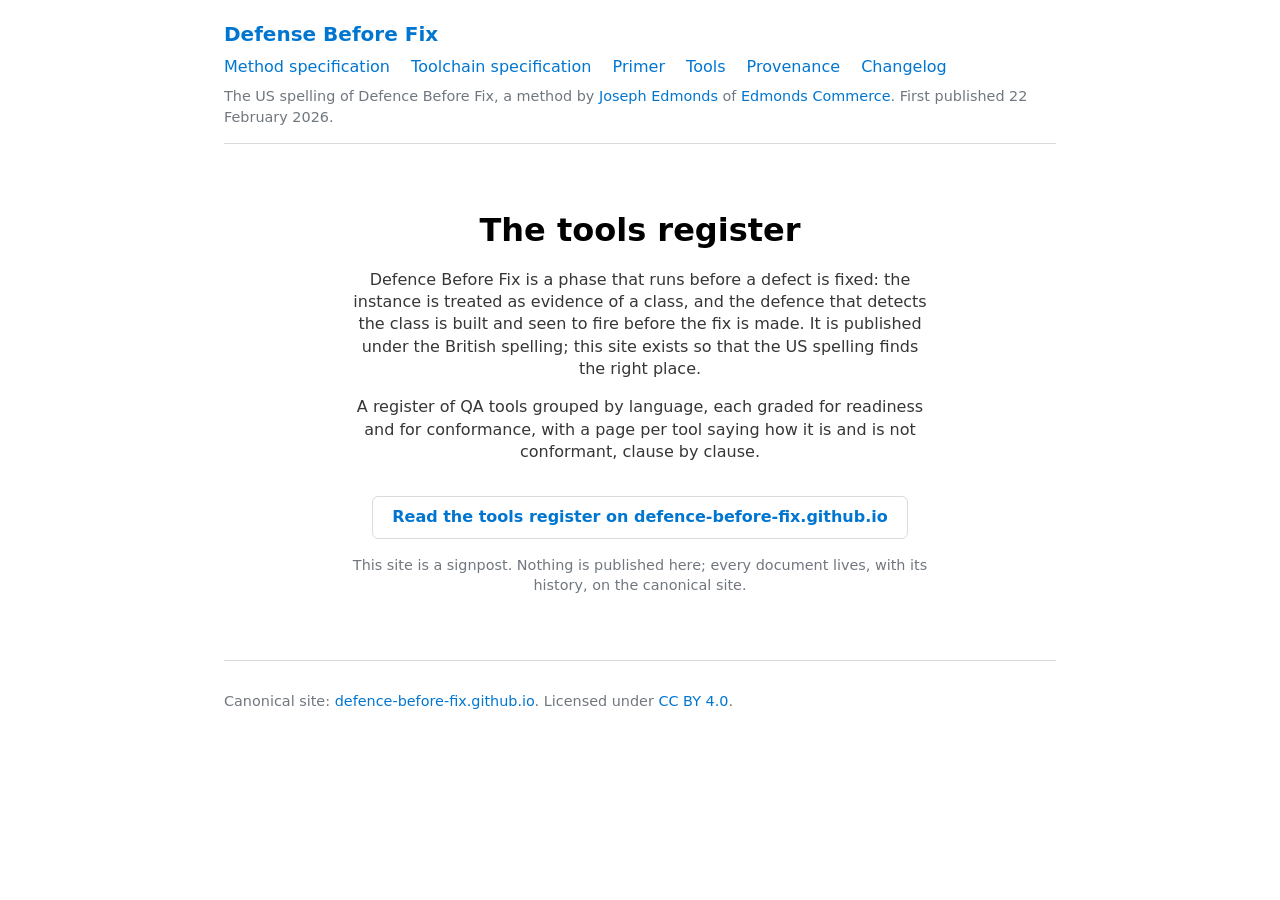
==== tools/index.html @ 8881ae17 "Signpost pages: navigation, per-page context, byline and a plain statement of what the site is" ====
<!DOCTYPE html>
<html lang="en-GB">
<head>
  <meta charset="utf-8">
  <meta name="viewport" content="width=device-width, initial-scale=1">
  <meta name="color-scheme" content="light dark">
  <title>Defense Before Fix (US spelling): the tools register</title>
  <link rel="canonical" href="https://defence-before-fix.github.io/tools/">
  <link rel="stylesheet" href="../assets/css/site.css">
</head>
<body>
  <header class="site-header">
    <p class="site-title"><a href="../index.html">Defense Before Fix</a></p>
    <nav aria-label="Canonical site">
      <a href="https://defence-before-fix.github.io/SPEC.html">Method specification</a>
      <a href="https://defence-before-fix.github.io/TOOLING-SPEC.html">Toolchain specification</a>
      <a href="https://defence-before-fix.github.io/PRIMER.html">Primer</a>
      <a href="https://defence-before-fix.github.io/tools/">Tools</a>
      <a href="https://defence-before-fix.github.io/PROVENANCE.html">Provenance</a>
      <a href="https://defence-before-fix.github.io/CHANGELOG.html">Changelog</a>
    </nav>
    <p class="site-byline">The US spelling of Defence Before Fix, a method by
      <a href="https://ltscommerce.dev">Joseph Edmonds</a> of
      <a href="https://edmondscommerce.co.uk">Edmonds Commerce</a>. First published 22 February 2026.</p>
  </header>
  <main>
    <div class="disambiguation">
      <h1>The tools register</h1>
      <p>Defence Before Fix is a phase that runs before a defect is fixed: the instance is treated
        as evidence of a class, and the defence that detects the class is built and seen to fire
        before the fix is made. It is published under the British spelling; this site exists so
        that the US spelling finds the right place.</p>
      <p>A register of QA tools grouped by language, each graded for readiness and for conformance, with a page per tool saying how it is and is not conformant, clause by clause.</p>
      <p><a class="go" href="https://defence-before-fix.github.io/tools/">Read the tools register on defence-before-fix.github.io</a></p>
      <p class="site-byline">This site is a signpost. Nothing is published here; every document
        lives, with its history, on the canonical site.</p>
    </div>
  </main>
  <footer class="site-footer">
    <p>Canonical site: <a href="https://defence-before-fix.github.io/">defence-before-fix.github.io</a>.
      Licensed under <a href="https://creativecommons.org/licenses/by/4.0/">CC BY 4.0</a>.</p>
  </footer>
</body>
</html>
---- assets/css/site.css ----
/**
 * Automatic version:
 * Uses light theme by default but switches to dark theme
 * if a system-wide theme preference is set on the user's device.
 */

:root {
  --background-body: #fff;
  --background: #efefef;
  --background-alt: #f7f7f7;
  --selection: #9e9e9e;
  --text-main: #363636;
  --text-bright: #000;
  --text-muted: #70777f;
  --links: #0076d1;
  --focus: #0096bfab;
  --border: #dbdbdb;
  --code: #000;
  --animation-duration: 0.1s;
  --button-base: #d0cfcf;
  --button-hover: #9b9b9b;
  --scrollbar-thumb: rgb(170, 170, 170);
  --scrollbar-thumb-hover: var(--button-hover);
  --form-placeholder: #949494;
  --form-text: #1d1d1d;
  --variable: #39a33c;
  --highlight: #ff0;
  --select-arrow: url("data:image/svg+xml;charset=utf-8,%3C?xml version='1.0' encoding='utf-8'?%3E %3Csvg version='1.1' xmlns='http://www.w3.org/2000/svg' xmlns:xlink='http://www.w3.org/1999/xlink' height='62.5' width='116.9' fill='%23161f27'%3E %3Cpath d='M115.3,1.6 C113.7,0 111.1,0 109.5,1.6 L58.5,52.7 L7.4,1.6 C5.8,0 3.2,0 1.6,1.6 C0,3.2 0,5.8 1.6,7.4 L55.5,61.3 C56.3,62.1 57.3,62.5 58.4,62.5 C59.4,62.5 60.5,62.1 61.3,61.3 L115.2,7.4 C116.9,5.8 116.9,3.2 115.3,1.6Z'/%3E %3C/svg%3E");
}

@media (prefers-color-scheme: dark) {
:root {
  --background-body: #202b38;
  --background: #161f27;
  --background-alt: #1a242f;
  --selection: #1c76c5;
  --text-main: #dbdbdb;
  --text-bright: #fff;
  --text-muted: #a9b1ba;
  --links: #41adff;
  --focus: #0096bfab;
  --border: #526980;
  --code: #ffbe85;
  --animation-duration: 0.1s;
  --button-base: #0c151c;
  --button-hover: #040a0f;
  --scrollbar-thumb: var(--button-hover);
  --scrollbar-thumb-hover: rgb(0, 0, 0);
  --form-placeholder: #a9a9a9;
  --form-text: #fff;
  --variable: #d941e2;
  --highlight: #efdb43;
  --select-arrow: url("data:image/svg+xml;charset=utf-8,%3C?xml version='1.0' encoding='utf-8'?%3E %3Csvg version='1.1' xmlns='http://www.w3.org/2000/svg' xmlns:xlink='http://www.w3.org/1999/xlink' height='62.5' width='116.9' fill='%23efefef'%3E %3Cpath d='M115.3,1.6 C113.7,0 111.1,0 109.5,1.6 L58.5,52.7 L7.4,1.6 C5.8,0 3.2,0 1.6,1.6 C0,3.2 0,5.8 1.6,7.4 L55.5,61.3 C56.3,62.1 57.3,62.5 58.4,62.5 C59.4,62.5 60.5,62.1 61.3,61.3 L115.2,7.4 C116.9,5.8 116.9,3.2 115.3,1.6Z'/%3E %3C/svg%3E");
}
}

html {
  scrollbar-color: rgb(170, 170, 170) #fff;
  scrollbar-color: var(--scrollbar-thumb) var(--background-body);
  scrollbar-width: thin;
}

@media (prefers-color-scheme: dark) {

  html {
  scrollbar-color: #040a0f #202b38;
  scrollbar-color: var(--scrollbar-thumb) var(--background-body);
  }
}

@media (prefers-color-scheme: dark) {

  html {
  scrollbar-color: #040a0f #202b38;
  scrollbar-color: var(--scrollbar-thumb) var(--background-body);
  }
}

@media (prefers-color-scheme: dark) {

  html {
  scrollbar-color: #040a0f #202b38;
  scrollbar-color: var(--scrollbar-thumb) var(--background-body);
  }
}

@media (prefers-color-scheme: dark) {

  html {
  scrollbar-color: #040a0f #202b38;
  scrollbar-color: var(--scrollbar-thumb) var(--background-body);
  }
}

@media (prefers-color-scheme: dark) {

  html {
  scrollbar-color: #040a0f #202b38;
  scrollbar-color: var(--scrollbar-thumb) var(--background-body);
  }
}

@media (prefers-color-scheme: dark) {

  html {
  scrollbar-color: #040a0f #202b38;
  scrollbar-color: var(--scrollbar-thumb) var(--background-body);
  }
}

body {
  font-family: system-ui, -apple-system, BlinkMacSystemFont, 'Segoe UI', 'Roboto', 'Oxygen', 'Ubuntu', 'Cantarell', 'Fira Sans', 'Droid Sans', 'Helvetica Neue', 'Segoe UI Emoji', 'Apple Color Emoji', 'Noto Color Emoji', sans-serif;
  line-height: 1.4;
  max-width: 800px;
  margin: 20px auto;
  padding: 0 10px;
  word-wrap: break-word;
  color: #363636;
  color: var(--text-main);
  background: #fff;
  background: var(--background-body);
  text-rendering: optimizeLegibility;
}

@media (prefers-color-scheme: dark) {

  body {
  background: #202b38;
  background: var(--background-body);
  }
}

@media (prefers-color-scheme: dark) {

  body {
  color: #dbdbdb;
  color: var(--text-main);
  }
}

button {
  transition:
    background-color 0.1s linear,
    border-color 0.1s linear,
    color 0.1s linear,
    box-shadow 0.1s linear,
    transform 0.1s ease;
  transition:
    background-color var(--animation-duration) linear,
    border-color var(--animation-duration) linear,
    color var(--animation-duration) linear,
    box-shadow var(--animation-duration) linear,
    transform var(--animation-duration) ease;
}

@media (prefers-color-scheme: dark) {

  button {
  transition:
    background-color 0.1s linear,
    border-color 0.1s linear,
    color 0.1s linear,
    box-shadow 0.1s linear,
    transform 0.1s ease;
  transition:
    background-color var(--animation-duration) linear,
    border-color var(--animation-duration) linear,
    color var(--animation-duration) linear,
    box-shadow var(--animation-duration) linear,
    transform var(--animation-duration) ease;
  }
}

input {
  transition:
    background-color 0.1s linear,
    border-color 0.1s linear,
    color 0.1s linear,
    box-shadow 0.1s linear,
    transform 0.1s ease;
  transition:
    background-color var(--animation-duration) linear,
    border-color var(--animation-duration) linear,
    color var(--animation-duration) linear,
    box-shadow var(--animation-duration) linear,
    transform var(--animation-duration) ease;
}

@media (prefers-color-scheme: dark) {

  input {
  transition:
    background-color 0.1s linear,
    border-color 0.1s linear,
    color 0.1s linear,
    box-shadow 0.1s linear,
    transform 0.1s ease;
  transition:
    background-color var(--animation-duration) linear,
    border-color var(--animation-duration) linear,
    color var(--animation-duration) linear,
    box-shadow var(--animation-duration) linear,
    transform var(--animation-duration) ease;
  }
}

textarea {
  transition:
    background-color 0.1s linear,
    border-color 0.1s linear,
    color 0.1s linear,
    box-shadow 0.1s linear,
    transform 0.1s ease;
  transition:
    background-color var(--animation-duration) linear,
    border-color var(--animation-duration) linear,
    color var(--animation-duration) linear,
    box-shadow var(--animation-duration) linear,
    transform var(--animation-duration) ease;
}

@media (prefers-color-scheme: dark) {

  textarea {
  transition:
    background-color 0.1s linear,
    border-color 0.1s linear,
    color 0.1s linear,
    box-shadow 0.1s linear,
    transform 0.1s ease;
  transition:
    background-color var(--animation-duration) linear,
    border-color var(--animation-duration) linear,
    color var(--animation-duration) linear,
    box-shadow var(--animation-duration) linear,
    transform var(--animation-duration) ease;
  }
}

h1 {
  font-size: 2.2em;
  margin-top: 0;
}

h1,
h2,
h3,
h4,
h5,
h6 {
  margin-bottom: 12px;
  margin-top: 24px;
}

h1 {
  color: #000;
  color: var(--text-bright);
}

@media (prefers-color-scheme: dark) {

  h1 {
  color: #fff;
  color: var(--text-bright);
  }
}

h2 {
  color: #000;
  color: var(--text-bright);
}

@media (prefers-color-scheme: dark) {

  h2 {
  color: #fff;
  color: var(--text-bright);
  }
}

h3 {
  color: #000;
  color: var(--text-bright);
}

@media (prefers-color-scheme: dark) {

  h3 {
  color: #fff;
  color: var(--text-bright);
  }
}

h4 {
  color: #000;
  color: var(--text-bright);
}

@media (prefers-color-scheme: dark) {

  h4 {
  color: #fff;
  color: var(--text-bright);
  }
}

h5 {
  color: #000;
  color: var(--text-bright);
}

@media (prefers-color-scheme: dark) {

  h5 {
  color: #fff;
  color: var(--text-bright);
  }
}

h6 {
  color: #000;
  color: var(--text-bright);
}

@media (prefers-color-scheme: dark) {

  h6 {
  color: #fff;
  color: var(--text-bright);
  }
}

strong {
  color: #000;
  color: var(--text-bright);
}

@media (prefers-color-scheme: dark) {

  strong {
  color: #fff;
  color: var(--text-bright);
  }
}

h1,
h2,
h3,
h4,
h5,
h6,
b,
strong,
th {
  font-weight: 600;
}

q::before {
  content: none;
}

q::after {
  content: none;
}

blockquote {
  border-left: 4px solid #0096bfab;
  border-left: 4px solid var(--focus);
  margin: 1.5em 0;
  padding: 0.5em 1em;
  font-style: italic;
}

@media (prefers-color-scheme: dark) {

  blockquote {
  border-left: 4px solid #0096bfab;
  border-left: 4px solid var(--focus);
  }
}

q {
  border-left: 4px solid #0096bfab;
  border-left: 4px solid var(--focus);
  margin: 1.5em 0;
  padding: 0.5em 1em;
  font-style: italic;
}

@media (prefers-color-scheme: dark) {

  q {
  border-left: 4px solid #0096bfab;
  border-left: 4px solid var(--focus);
  }
}

blockquote > footer {
  font-style: normal;
  border: 0;
}

blockquote cite {
  font-style: normal;
}

address {
  font-style: normal;
}

a[href^='mailto\:']::before {
  content: '📧 ';
}

a[href^='tel\:']::before {
  content: '📞 ';
}

a[href^='sms\:']::before {
  content: '💬 ';
}

mark {
  background-color: #ff0;
  background-color: var(--highlight);
  border-radius: 2px;
  padding: 0 2px 0 2px;
  color: #000;
}

@media (prefers-color-scheme: dark) {

  mark {
  background-color: #efdb43;
  background-color: var(--highlight);
  }
}

a > code,
a > strong {
  color: inherit;
}

button,
select,
input[type='submit'],
input[type='reset'],
input[type='button'],
input[type='checkbox'],
input[type='range'],
input[type='radio'] {
  cursor: pointer;
}

input,
select {
  display: block;
}

[type='checkbox'],
[type='radio'] {
  display: initial;
}

input {
  color: #1d1d1d;
  color: var(--form-text);
  background-color: #efefef;
  background-color: var(--background);
  font-family: inherit;
  font-size: inherit;
  margin-right: 6px;
  margin-bottom: 6px;
  padding: 10px;
  border: none;
  border-radius: 6px;
  outline: none;
}

@media (prefers-color-scheme: dark) {

  input {
  background-color: #161f27;
  background-color: var(--background);
  }
}

@media (prefers-color-scheme: dark) {

  input {
  color: #fff;
  color: var(--form-text);
  }
}

button {
  color: #1d1d1d;
  color: var(--form-text);
  background-color: #efefef;
  background-color: var(--background);
  font-family: inherit;
  font-size: inherit;
  margin-right: 6px;
  margin-bottom: 6px;
  padding: 10px;
  border: none;
  border-radius: 6px;
  outline: none;
}

@media (prefers-color-scheme: dark) {

  button {
  background-color: #161f27;
  background-color: var(--background);
  }
}

@media (prefers-color-scheme: dark) {

  button {
  color: #fff;
  color: var(--form-text);
  }
}

textarea {
  color: #1d1d1d;
  color: var(--form-text);
  background-color: #efefef;
  background-color: var(--background);
  font-family: inherit;
  font-size: inherit;
  margin-right: 6px;
  margin-bottom: 6px;
  padding: 10px;
  border: none;
  border-radius: 6px;
  outline: none;
}

@media (prefers-color-scheme: dark) {

  textarea {
  background-color: #161f27;
  background-color: var(--background);
  }
}

@media (prefers-color-scheme: dark) {

  textarea {
  color: #fff;
  color: var(--form-text);
  }
}

select {
  color: #1d1d1d;
  color: var(--form-text);
  background-color: #efefef;
  background-color: var(--background);
  font-family: inherit;
  font-size: inherit;
  margin-right: 6px;
  margin-bottom: 6px;
  padding: 10px;
  border: none;
  border-radius: 6px;
  outline: none;
}

@media (prefers-color-scheme: dark) {

  select {
  background-color: #161f27;
  background-color: var(--background);
  }
}

@media (prefers-color-scheme: dark) {

  select {
  color: #fff;
  color: var(--form-text);
  }
}

button {
  background-color: #d0cfcf;
  background-color: var(--button-base);
  padding-right: 30px;
  padding-left: 30px;
}

@media (prefers-color-scheme: dark) {

  button {
  background-color: #0c151c;
  background-color: var(--button-base);
  }
}

input[type='submit'] {
  background-color: #d0cfcf;
  background-color: var(--button-base);
  padding-right: 30px;
  padding-left: 30px;
}

@media (prefers-color-scheme: dark) {

  input[type='submit'] {
  background-color: #0c151c;
  background-color: var(--button-base);
  }
}

input[type='reset'] {
  background-color: #d0cfcf;
  background-color: var(--button-base);
  padding-right: 30px;
  padding-left: 30px;
}

@media (prefers-color-scheme: dark) {

  input[type='reset'] {
  background-color: #0c151c;
  background-color: var(--button-base);
  }
}

input[type='button'] {
  background-color: #d0cfcf;
  background-color: var(--button-base);
  padding-right: 30px;
  padding-left: 30px;
}

@media (prefers-color-scheme: dark) {

  input[type='button'] {
  background-color: #0c151c;
  background-color: var(--button-base);
  }
}

button:hover {
  background: #9b9b9b;
  background: var(--button-hover);
}

@media (prefers-color-scheme: dark) {

  button:hover {
  background: #040a0f;
  background: var(--button-hover);
  }
}

input[type='submit']:hover {
  background: #9b9b9b;
  background: var(--button-hover);
}

@media (prefers-color-scheme: dark) {

  input[type='submit']:hover {
  background: #040a0f;
  background: var(--button-hover);
  }
}

input[type='reset']:hover {
  background: #9b9b9b;
  background: var(--button-hover);
}

@media (prefers-color-scheme: dark) {

  input[type='reset']:hover {
  background: #040a0f;
  background: var(--button-hover);
  }
}

input[type='button']:hover {
  background: #9b9b9b;
  background: var(--button-hover);
}

@media (prefers-color-scheme: dark) {

  input[type='button']:hover {
  background: #040a0f;
  background: var(--button-hover);
  }
}

input[type='color'] {
  min-height: 2rem;
  padding: 8px;
  cursor: pointer;
}

input[type='checkbox'],
input[type='radio'] {
  height: 1em;
  width: 1em;
}

input[type='radio'] {
  border-radius: 100%;
}

input {
  vertical-align: top;
}

label {
  vertical-align: middle;
  margin-bottom: 4px;
  display: inline-block;
}

input:not([type='checkbox']):not([type='radio']),
input[type='range'],
select,
button,
textarea {
  -webkit-appearance: none;
}

textarea {
  display: block;
  margin-right: 0;
  box-sizing: border-box;
  resize: vertical;
}

textarea:not([cols]) {
  width: 100%;
}

textarea:not([rows]) {
  min-height: 40px;
  height: 140px;
}

select {
  background: #efefef url("data:image/svg+xml;charset=utf-8,%3C?xml version='1.0' encoding='utf-8'?%3E %3Csvg version='1.1' xmlns='http://www.w3.org/2000/svg' xmlns:xlink='http://www.w3.org/1999/xlink' height='62.5' width='116.9' fill='%23161f27'%3E %3Cpath d='M115.3,1.6 C113.7,0 111.1,0 109.5,1.6 L58.5,52.7 L7.4,1.6 C5.8,0 3.2,0 1.6,1.6 C0,3.2 0,5.8 1.6,7.4 L55.5,61.3 C56.3,62.1 57.3,62.5 58.4,62.5 C59.4,62.5 60.5,62.1 61.3,61.3 L115.2,7.4 C116.9,5.8 116.9,3.2 115.3,1.6Z'/%3E %3C/svg%3E") calc(100% - 12px) 50% / 12px no-repeat;
  background: var(--background) var(--select-arrow) calc(100% - 12px) 50% / 12px no-repeat;
  padding-right: 35px;
}

@media (prefers-color-scheme: dark) {

  select {
  background: #161f27 url("data:image/svg+xml;charset=utf-8,%3C?xml version='1.0' encoding='utf-8'?%3E %3Csvg version='1.1' xmlns='http://www.w3.org/2000/svg' xmlns:xlink='http://www.w3.org/1999/xlink' height='62.5' width='116.9' fill='%23efefef'%3E %3Cpath d='M115.3,1.6 C113.7,0 111.1,0 109.5,1.6 L58.5,52.7 L7.4,1.6 C5.8,0 3.2,0 1.6,1.6 C0,3.2 0,5.8 1.6,7.4 L55.5,61.3 C56.3,62.1 57.3,62.5 58.4,62.5 C59.4,62.5 60.5,62.1 61.3,61.3 L115.2,7.4 C116.9,5.8 116.9,3.2 115.3,1.6Z'/%3E %3C/svg%3E") calc(100% - 12px) 50% / 12px no-repeat;
  background: var(--background) var(--select-arrow) calc(100% - 12px) 50% / 12px no-repeat;
  }
}

@media (prefers-color-scheme: dark) {

  select {
  background: #161f27 url("data:image/svg+xml;charset=utf-8,%3C?xml version='1.0' encoding='utf-8'?%3E %3Csvg version='1.1' xmlns='http://www.w3.org/2000/svg' xmlns:xlink='http://www.w3.org/1999/xlink' height='62.5' width='116.9' fill='%23efefef'%3E %3Cpath d='M115.3,1.6 C113.7,0 111.1,0 109.5,1.6 L58.5,52.7 L7.4,1.6 C5.8,0 3.2,0 1.6,1.6 C0,3.2 0,5.8 1.6,7.4 L55.5,61.3 C56.3,62.1 57.3,62.5 58.4,62.5 C59.4,62.5 60.5,62.1 61.3,61.3 L115.2,7.4 C116.9,5.8 116.9,3.2 115.3,1.6Z'/%3E %3C/svg%3E") calc(100% - 12px) 50% / 12px no-repeat;
  background: var(--background) var(--select-arrow) calc(100% - 12px) 50% / 12px no-repeat;
  }
}

@media (prefers-color-scheme: dark) {

  select {
  background: #161f27 url("data:image/svg+xml;charset=utf-8,%3C?xml version='1.0' encoding='utf-8'?%3E %3Csvg version='1.1' xmlns='http://www.w3.org/2000/svg' xmlns:xlink='http://www.w3.org/1999/xlink' height='62.5' width='116.9' fill='%23efefef'%3E %3Cpath d='M115.3,1.6 C113.7,0 111.1,0 109.5,1.6 L58.5,52.7 L7.4,1.6 C5.8,0 3.2,0 1.6,1.6 C0,3.2 0,5.8 1.6,7.4 L55.5,61.3 C56.3,62.1 57.3,62.5 58.4,62.5 C59.4,62.5 60.5,62.1 61.3,61.3 L115.2,7.4 C116.9,5.8 116.9,3.2 115.3,1.6Z'/%3E %3C/svg%3E") calc(100% - 12px) 50% / 12px no-repeat;
  background: var(--background) var(--select-arrow) calc(100% - 12px) 50% / 12px no-repeat;
  }
}

@media (prefers-color-scheme: dark) {

  select {
  background: #161f27 url("data:image/svg+xml;charset=utf-8,%3C?xml version='1.0' encoding='utf-8'?%3E %3Csvg version='1.1' xmlns='http://www.w3.org/2000/svg' xmlns:xlink='http://www.w3.org/1999/xlink' height='62.5' width='116.9' fill='%23efefef'%3E %3Cpath d='M115.3,1.6 C113.7,0 111.1,0 109.5,1.6 L58.5,52.7 L7.4,1.6 C5.8,0 3.2,0 1.6,1.6 C0,3.2 0,5.8 1.6,7.4 L55.5,61.3 C56.3,62.1 57.3,62.5 58.4,62.5 C59.4,62.5 60.5,62.1 61.3,61.3 L115.2,7.4 C116.9,5.8 116.9,3.2 115.3,1.6Z'/%3E %3C/svg%3E") calc(100% - 12px) 50% / 12px no-repeat;
  background: var(--background) var(--select-arrow) calc(100% - 12px) 50% / 12px no-repeat;
  }
}

select::-ms-expand {
  display: none;
}

select[multiple] {
  padding-right: 10px;
  background-image: none;
  overflow-y: auto;
}

input:focus {
  box-shadow: 0 0 0 2px #0096bfab;
  box-shadow: 0 0 0 2px var(--focus);
}

@media (prefers-color-scheme: dark) {

  input:focus {
  box-shadow: 0 0 0 2px #0096bfab;
  box-shadow: 0 0 0 2px var(--focus);
  }
}

select:focus {
  box-shadow: 0 0 0 2px #0096bfab;
  box-shadow: 0 0 0 2px var(--focus);
}

@media (prefers-color-scheme: dark) {

  select:focus {
  box-shadow: 0 0 0 2px #0096bfab;
  box-shadow: 0 0 0 2px var(--focus);
  }
}

button:focus {
  box-shadow: 0 0 0 2px #0096bfab;
  box-shadow: 0 0 0 2px var(--focus);
}

@media (prefers-color-scheme: dark) {

  button:focus {
  box-shadow: 0 0 0 2px #0096bfab;
  box-shadow: 0 0 0 2px var(--focus);
  }
}

textarea:focus {
  box-shadow: 0 0 0 2px #0096bfab;
  box-shadow: 0 0 0 2px var(--focus);
}

@media (prefers-color-scheme: dark) {

  textarea:focus {
  box-shadow: 0 0 0 2px #0096bfab;
  box-shadow: 0 0 0 2px var(--focus);
  }
}

input[type='checkbox']:active,
input[type='radio']:active,
input[type='submit']:active,
input[type='reset']:active,
input[type='button']:active,
input[type='range']:active,
button:active {
  transform: translateY(2px);
}

input:disabled,
select:disabled,
button:disabled,
textarea:disabled {
  cursor: not-allowed;
  opacity: 0.5;
}

::-moz-placeholder {
  color: #949494;
  color: var(--form-placeholder);
}

:-ms-input-placeholder {
  color: #949494;
  color: var(--form-placeholder);
}

::-ms-input-placeholder {
  color: #949494;
  color: var(--form-placeholder);
}

::placeholder {
  color: #949494;
  color: var(--form-placeholder);
}

@media (prefers-color-scheme: dark) {

  ::-moz-placeholder {
  color: #a9a9a9;
  color: var(--form-placeholder);
  }

  :-ms-input-placeholder {
  color: #a9a9a9;
  color: var(--form-placeholder);
  }

  ::-ms-input-placeholder {
  color: #a9a9a9;
  color: var(--form-placeholder);
  }

  ::placeholder {
  color: #a9a9a9;
  color: var(--form-placeholder);
  }
}

fieldset {
  border: 1px #0096bfab solid;
  border: 1px var(--focus) solid;
  border-radius: 6px;
  margin: 0;
  margin-bottom: 12px;
  padding: 10px;
}

@media (prefers-color-scheme: dark) {

  fieldset {
  border: 1px #0096bfab solid;
  border: 1px var(--focus) solid;
  }
}

legend {
  font-size: 0.9em;
  font-weight: 600;
}

input[type='range'] {
  margin: 10px 0;
  padding: 10px 0;
  background: transparent;
}

input[type='range']:focus {
  outline: none;
}

input[type='range']::-webkit-slider-runnable-track {
  width: 100%;
  height: 9.5px;
  -webkit-transition: 0.2s;
  transition: 0.2s;
  background: #efefef;
  background: var(--background);
  border-radius: 3px;
}

@media (prefers-color-scheme: dark) {

  input[type='range']::-webkit-slider-runnable-track {
  background: #161f27;
  background: var(--background);
  }
}

input[type='range']::-webkit-slider-thumb {
  box-shadow: 0 1px 1px #000, 0 0 1px #0d0d0d;
  height: 20px;
  width: 20px;
  border-radius: 50%;
  background: #dbdbdb;
  background: var(--border);
  -webkit-appearance: none;
  margin-top: -7px;
}

@media (prefers-color-scheme: dark) {

  input[type='range']::-webkit-slider-thumb {
  background: #526980;
  background: var(--border);
  }
}

input[type='range']:focus::-webkit-slider-runnable-track {
  background: #efefef;
  background: var(--background);
}

@media (prefers-color-scheme: dark) {

  input[type='range']:focus::-webkit-slider-runnable-track {
  background: #161f27;
  background: var(--background);
  }
}

input[type='range']::-moz-range-track {
  width: 100%;
  height: 9.5px;
  -moz-transition: 0.2s;
  transition: 0.2s;
  background: #efefef;
  background: var(--background);
  border-radius: 3px;
}

@media (prefers-color-scheme: dark) {

  input[type='range']::-moz-range-track {
  background: #161f27;
  background: var(--background);
  }
}

input[type='range']::-moz-range-thumb {
  box-shadow: 1px 1px 1px #000, 0 0 1px #0d0d0d;
  height: 20px;
  width: 20px;
  border-radius: 50%;
  background: #dbdbdb;
  background: var(--border);
}

@media (prefers-color-scheme: dark) {

  input[type='range']::-moz-range-thumb {
  background: #526980;
  background: var(--border);
  }
}

input[type='range']::-ms-track {
  width: 100%;
  height: 9.5px;
  background: transparent;
  border-color: transparent;
  border-width: 16px 0;
  color: transparent;
}

input[type='range']::-ms-fill-lower {
  background: #efefef;
  background: var(--background);
  border: 0.2px solid #010101;
  border-radius: 3px;
  box-shadow: 1px 1px 1px #000, 0 0 1px #0d0d0d;
}

@media (prefers-color-scheme: dark) {

  input[type='range']::-ms-fill-lower {
  background: #161f27;
  background: var(--background);
  }
}

input[type='range']::-ms-fill-upper {
  background: #efefef;
  background: var(--background);
  border: 0.2px solid #010101;
  border-radius: 3px;
  box-shadow: 1px 1px 1px #000, 0 0 1px #0d0d0d;
}

@media (prefers-color-scheme: dark) {

  input[type='range']::-ms-fill-upper {
  background: #161f27;
  background: var(--background);
  }
}

input[type='range']::-ms-thumb {
  box-shadow: 1px 1px 1px #000, 0 0 1px #0d0d0d;
  border: 1px solid #000;
  height: 20px;
  width: 20px;
  border-radius: 50%;
  background: #dbdbdb;
  background: var(--border);
}

@media (prefers-color-scheme: dark) {

  input[type='range']::-ms-thumb {
  background: #526980;
  background: var(--border);
  }
}

input[type='range']:focus::-ms-fill-lower {
  background: #efefef;
  background: var(--background);
}

@media (prefers-color-scheme: dark) {

  input[type='range']:focus::-ms-fill-lower {
  background: #161f27;
  background: var(--background);
  }
}

input[type='range']:focus::-ms-fill-upper {
  background: #efefef;
  background: var(--background);
}

@media (prefers-color-scheme: dark) {

  input[type='range']:focus::-ms-fill-upper {
  background: #161f27;
  background: var(--background);
  }
}

a {
  text-decoration: none;
  color: #0076d1;
  color: var(--links);
}

@media (prefers-color-scheme: dark) {

  a {
  color: #41adff;
  color: var(--links);
  }
}

a:hover {
  text-decoration: underline;
}

code {
  background: #efefef;
  background: var(--background);
  color: #000;
  color: var(--code);
  padding: 2.5px 5px;
  border-radius: 6px;
  font-size: 1em;
}

@media (prefers-color-scheme: dark) {

  code {
  color: #ffbe85;
  color: var(--code);
  }
}

@media (prefers-color-scheme: dark) {

  code {
  background: #161f27;
  background: var(--background);
  }
}

samp {
  background: #efefef;
  background: var(--background);
  color: #000;
  color: var(--code);
  padding: 2.5px 5px;
  border-radius: 6px;
  font-size: 1em;
}

@media (prefers-color-scheme: dark) {

  samp {
  color: #ffbe85;
  color: var(--code);
  }
}

@media (prefers-color-scheme: dark) {

  samp {
  background: #161f27;
  background: var(--background);
  }
}

time {
  background: #efefef;
  background: var(--background);
  color: #000;
  color: var(--code);
  padding: 2.5px 5px;
  border-radius: 6px;
  font-size: 1em;
}

@media (prefers-color-scheme: dark) {

  time {
  color: #ffbe85;
  color: var(--code);
  }
}

@media (prefers-color-scheme: dark) {

  time {
  background: #161f27;
  background: var(--background);
  }
}

pre > code {
  padding: 10px;
  display: block;
  overflow-x: auto;
}

var {
  color: #39a33c;
  color: var(--variable);
  font-style: normal;
  font-family: monospace;
}

@media (prefers-color-scheme: dark) {

  var {
  color: #d941e2;
  color: var(--variable);
  }
}

kbd {
  background: #efefef;
  background: var(--background);
  border: 1px solid #dbdbdb;
  border: 1px solid var(--border);
  border-radius: 2px;
  color: #363636;
  color: var(--text-main);
  padding: 2px 4px 2px 4px;
}

@media (prefers-color-scheme: dark) {

  kbd {
  color: #dbdbdb;
  color: var(--text-main);
  }
}

@media (prefers-color-scheme: dark) {

  kbd {
  border: 1px solid #526980;
  border: 1px solid var(--border);
  }
}

@media (prefers-color-scheme: dark) {

  kbd {
  background: #161f27;
  background: var(--background);
  }
}

img,
video {
  max-width: 100%;
  height: auto;
}

hr {
  border: none;
  border-top: 1px solid #dbdbdb;
  border-top: 1px solid var(--border);
}

@media (prefers-color-scheme: dark) {

  hr {
  border-top: 1px solid #526980;
  border-top: 1px solid var(--border);
  }
}

table {
  border-collapse: collapse;
  margin-bottom: 10px;
  width: 100%;
  table-layout: fixed;
}

table caption {
  text-align: left;
}

td,
th {
  padding: 6px;
  text-align: left;
  vertical-align: top;
  word-wrap: break-word;
}

thead {
  border-bottom: 1px solid #dbdbdb;
  border-bottom: 1px solid var(--border);
}

@media (prefers-color-scheme: dark) {

  thead {
  border-bottom: 1px solid #526980;
  border-bottom: 1px solid var(--border);
  }
}

tfoot {
  border-top: 1px solid #dbdbdb;
  border-top: 1px solid var(--border);
}

@media (prefers-color-scheme: dark) {

  tfoot {
  border-top: 1px solid #526980;
  border-top: 1px solid var(--border);
  }
}

tbody tr:nth-child(even) {
  background-color: #efefef;
  background-color: var(--background);
}

@media (prefers-color-scheme: dark) {

  tbody tr:nth-child(even) {
  background-color: #161f27;
  background-color: var(--background);
  }
}

tbody tr:nth-child(even) button {
  background-color: #f7f7f7;
  background-color: var(--background-alt);
}

@media (prefers-color-scheme: dark) {

  tbody tr:nth-child(even) button {
  background-color: #1a242f;
  background-color: var(--background-alt);
  }
}

tbody tr:nth-child(even) button:hover {
  background-color: #fff;
  background-color: var(--background-body);
}

@media (prefers-color-scheme: dark) {

  tbody tr:nth-child(even) button:hover {
  background-color: #202b38;
  background-color: var(--background-body);
  }
}

::-webkit-scrollbar {
  height: 10px;
  width: 10px;
}

::-webkit-scrollbar-track {
  background: #efefef;
  background: var(--background);
  border-radius: 6px;
}

@media (prefers-color-scheme: dark) {

  ::-webkit-scrollbar-track {
  background: #161f27;
  background: var(--background);
  }
}

::-webkit-scrollbar-thumb {
  background: rgb(170, 170, 170);
  background: var(--scrollbar-thumb);
  border-radius: 6px;
}

@media (prefers-color-scheme: dark) {

  ::-webkit-scrollbar-thumb {
  background: #040a0f;
  background: var(--scrollbar-thumb);
  }
}

@media (prefers-color-scheme: dark) {

  ::-webkit-scrollbar-thumb {
  background: #040a0f;
  background: var(--scrollbar-thumb);
  }
}

::-webkit-scrollbar-thumb:hover {
  background: #9b9b9b;
  background: var(--scrollbar-thumb-hover);
}

@media (prefers-color-scheme: dark) {

  ::-webkit-scrollbar-thumb:hover {
  background: rgb(0, 0, 0);
  background: var(--scrollbar-thumb-hover);
  }
}

@media (prefers-color-scheme: dark) {

  ::-webkit-scrollbar-thumb:hover {
  background: rgb(0, 0, 0);
  background: var(--scrollbar-thumb-hover);
  }
}

::-moz-selection {
  background-color: #9e9e9e;
  background-color: var(--selection);
  color: #000;
  color: var(--text-bright);
}

::selection {
  background-color: #9e9e9e;
  background-color: var(--selection);
  color: #000;
  color: var(--text-bright);
}

@media (prefers-color-scheme: dark) {

  ::-moz-selection {
  color: #fff;
  color: var(--text-bright);
  }

  ::selection {
  color: #fff;
  color: var(--text-bright);
  }
}

@media (prefers-color-scheme: dark) {

  ::-moz-selection {
  background-color: #1c76c5;
  background-color: var(--selection);
  }

  ::selection {
  background-color: #1c76c5;
  background-color: var(--selection);
  }
}

details {
  display: flex;
  flex-direction: column;
  align-items: flex-start;
  background-color: #f7f7f7;
  background-color: var(--background-alt);
  padding: 10px 10px 0;
  margin: 1em 0;
  border-radius: 6px;
  overflow: hidden;
}

@media (prefers-color-scheme: dark) {

  details {
  background-color: #1a242f;
  background-color: var(--background-alt);
  }
}

details[open] {
  padding: 10px;
}

details > :last-child {
  margin-bottom: 0;
}

details[open] summary {
  margin-bottom: 10px;
}

summary {
  display: list-item;
  background-color: #efefef;
  background-color: var(--background);
  padding: 10px;
  margin: -10px -10px 0;
  cursor: pointer;
  outline: none;
}

@media (prefers-color-scheme: dark) {

  summary {
  background-color: #161f27;
  background-color: var(--background);
  }
}

summary:hover,
summary:focus {
  text-decoration: underline;
}

details > :not(summary) {
  margin-top: 0;
}

summary::-webkit-details-marker {
  color: #363636;
  color: var(--text-main);
}

@media (prefers-color-scheme: dark) {

  summary::-webkit-details-marker {
  color: #dbdbdb;
  color: var(--text-main);
  }
}

dialog {
  background-color: #f7f7f7;
  background-color: var(--background-alt);
  color: #363636;
  color: var(--text-main);
  border: none;
  border-radius: 6px;
  border-color: #dbdbdb;
  border-color: var(--border);
  padding: 10px 30px;
}

@media (prefers-color-scheme: dark) {

  dialog {
  border-color: #526980;
  border-color: var(--border);
  }
}

@media (prefers-color-scheme: dark) {

  dialog {
  color: #dbdbdb;
  color: var(--text-main);
  }
}

@media (prefers-color-scheme: dark) {

  dialog {
  background-color: #1a242f;
  background-color: var(--background-alt);
  }
}

dialog > header:first-child {
  background-color: #efefef;
  background-color: var(--background);
  border-radius: 6px 6px 0 0;
  margin: -10px -30px 10px;
  padding: 10px;
  text-align: center;
}

@media (prefers-color-scheme: dark) {

  dialog > header:first-child {
  background-color: #161f27;
  background-color: var(--background);
  }
}

dialog::-webkit-backdrop {
  background: #0000009c;
  -webkit-backdrop-filter: blur(4px);
          backdrop-filter: blur(4px);
}

dialog::backdrop {
  background: #0000009c;
  -webkit-backdrop-filter: blur(4px);
          backdrop-filter: blur(4px);
}

footer {
  border-top: 1px solid #dbdbdb;
  border-top: 1px solid var(--border);
  padding-top: 10px;
  color: #70777f;
  color: var(--text-muted);
}

@media (prefers-color-scheme: dark) {

  footer {
  color: #a9b1ba;
  color: var(--text-muted);
  }
}

@media (prefers-color-scheme: dark) {

  footer {
  border-top: 1px solid #526980;
  border-top: 1px solid var(--border);
  }
}

body > footer {
  margin-top: 40px;
}

@media print {
  body,
  pre,
  code,
  summary,
  details,
  button,
  input,
  textarea {
    background-color: #fff;
  }

  button,
  input,
  textarea {
    border: 1px solid #000;
  }

  body,
  h1,
  h2,
  h3,
  h4,
  h5,
  h6,
  pre,
  code,
  button,
  input,
  textarea,
  footer,
  summary,
  strong {
    color: #000;
  }

  summary::marker {
    color: #000;
  }

  summary::-webkit-details-marker {
    color: #000;
  }

  tbody tr:nth-child(even) {
    background-color: #f2f2f2;
  }

  a {
    color: #00f;
    text-decoration: underline;
  }
}

/* Site additions on top of water.css. One stylesheet for every page. */
body { max-width: 52rem; }
.site-header { border-bottom: 1px solid var(--border); margin-bottom: 2rem; padding-bottom: 1rem; }
.site-title { font-size: 1.25rem; font-weight: 700; margin: 0 0 0.5rem 0; }
.site-title a { text-decoration: none; }
.site-header nav a { margin-right: 1rem; }
.site-byline, .site-footer { color: var(--text-muted); font-size: 0.9rem; }
.site-byline { margin: 0.5rem 0 0 0; }
.site-footer { border-top: 1px solid var(--border); margin-top: 3rem; padding-top: 1rem; }
main h1 { font-size: 2rem; }
table { font-size: 0.95rem; }

/* US-spelling site: one centred card per page. */
.disambiguation { margin: 4rem auto; max-width: 36rem; text-align: center; }
.disambiguation h1 { margin-bottom: 0.5rem; }
.disambiguation .go { display: inline-block; margin-top: 1rem; padding: 0.6rem 1.2rem; border: 1px solid var(--border); border-radius: 6px; text-decoration: none; font-weight: 600; }
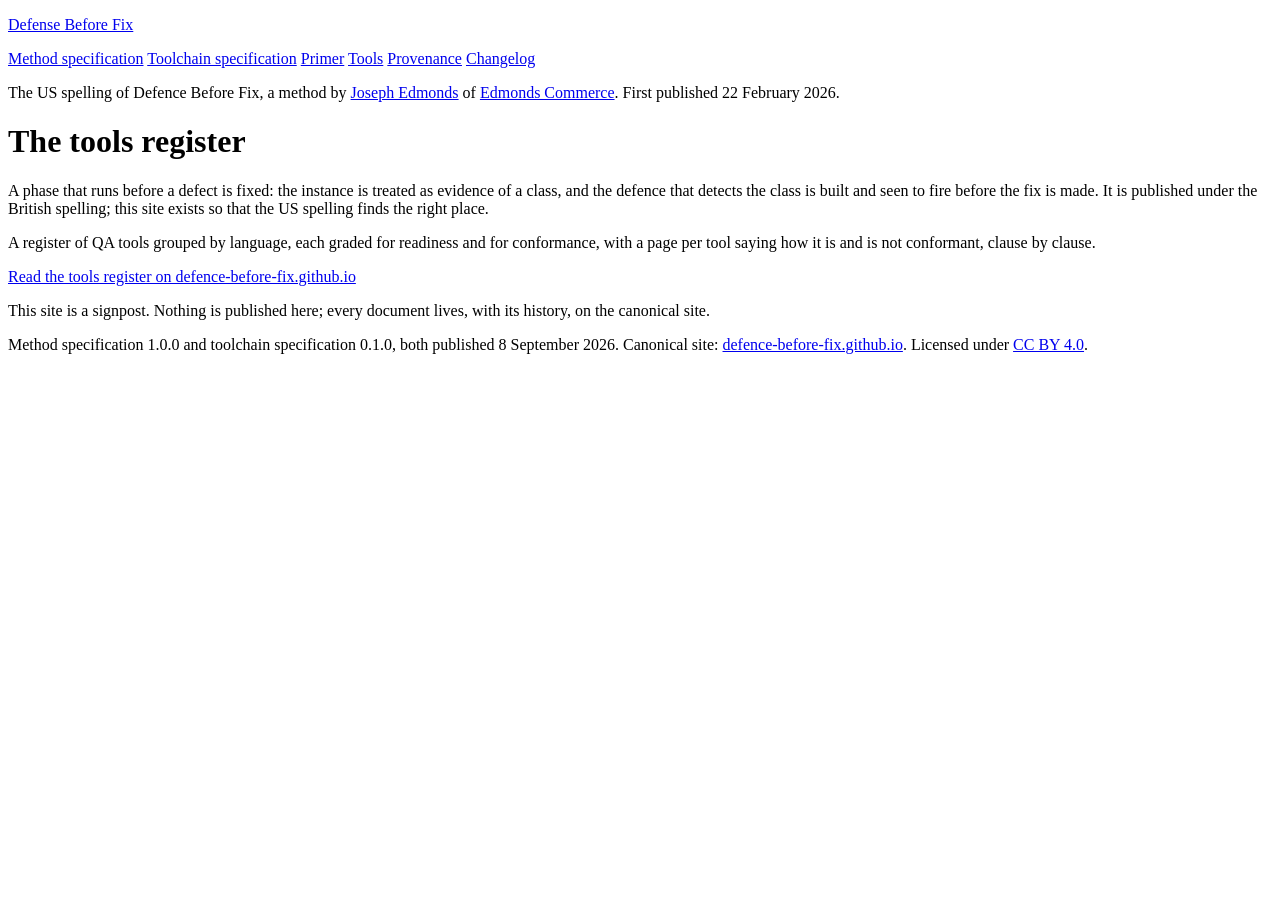
==== commit 8700d0b7: "Generate from the canonical site metadata; link its stylesheet; daily regenerate workflow" ====
--- a/tools/index.html
+++ b/tools/index.html
@@ -6,7 +6,7 @@
   <meta name="color-scheme" content="light dark">
   <title>Defense Before Fix (US spelling): the tools register</title>
   <link rel="canonical" href="https://defence-before-fix.github.io/tools/">
-  <link rel="stylesheet" href="../assets/css/site.css">
+  <link rel="stylesheet" href="https://defence-before-fix.github.io/assets/css/site.css">
 </head>
 <body>
   <header class="site-header">
@@ -26,10 +26,8 @@
   <main>
     <div class="disambiguation">
       <h1>The tools register</h1>
-      <p>Defence Before Fix is a phase that runs before a defect is fixed: the instance is treated
-        as evidence of a class, and the defence that detects the class is built and seen to fire
-        before the fix is made. It is published under the British spelling; this site exists so
-        that the US spelling finds the right place.</p>
+      <p>A phase that runs before a defect is fixed: the instance is treated as evidence of a class, and the defence that detects the class is built and seen to fire before the fix is made. It is published under the British spelling; this site exists so that the
+        US spelling finds the right place.</p>
       <p>A register of QA tools grouped by language, each graded for readiness and for conformance, with a page per tool saying how it is and is not conformant, clause by clause.</p>
       <p><a class="go" href="https://defence-before-fix.github.io/tools/">Read the tools register on defence-before-fix.github.io</a></p>
       <p class="site-byline">This site is a signpost. Nothing is published here; every document
@@ -37,7 +35,8 @@
     </div>
   </main>
   <footer class="site-footer">
-    <p>Canonical site: <a href="https://defence-before-fix.github.io/">defence-before-fix.github.io</a>.
+    <p>Method specification 1.0.0 and toolchain specification 0.1.0, both published
+      8 September 2026. Canonical site: <a href="https://defence-before-fix.github.io/">defence-before-fix.github.io</a>.
       Licensed under <a href="https://creativecommons.org/licenses/by/4.0/">CC BY 4.0</a>.</p>
   </footer>
 </body>
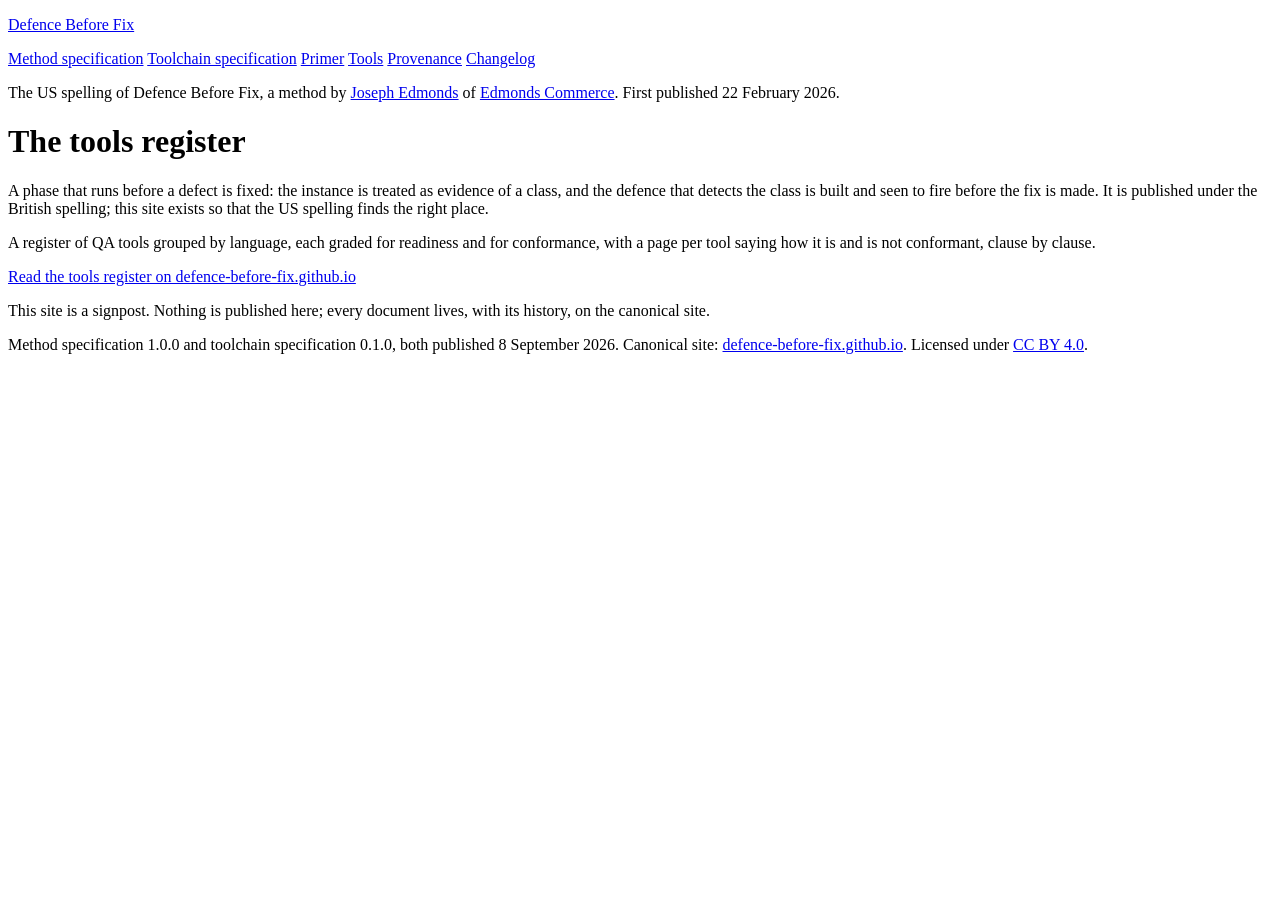
==== commit a688e7a5: "Signpost title reads Defence Before Fix and links to the source; no internal links" ====
--- a/tools/index.html
+++ b/tools/index.html
@@ -10,7 +10,7 @@
 </head>
 <body>
   <header class="site-header">
-    <p class="site-title"><a href="../index.html">Defense Before Fix</a></p>
+    <p class="site-title"><a href="https://defence-before-fix.github.io/">Defence Before Fix</a></p>
     <nav aria-label="Canonical site">
       <a href="https://defence-before-fix.github.io/SPEC.html">Method specification</a>
       <a href="https://defence-before-fix.github.io/TOOLING-SPEC.html">Toolchain specification</a>
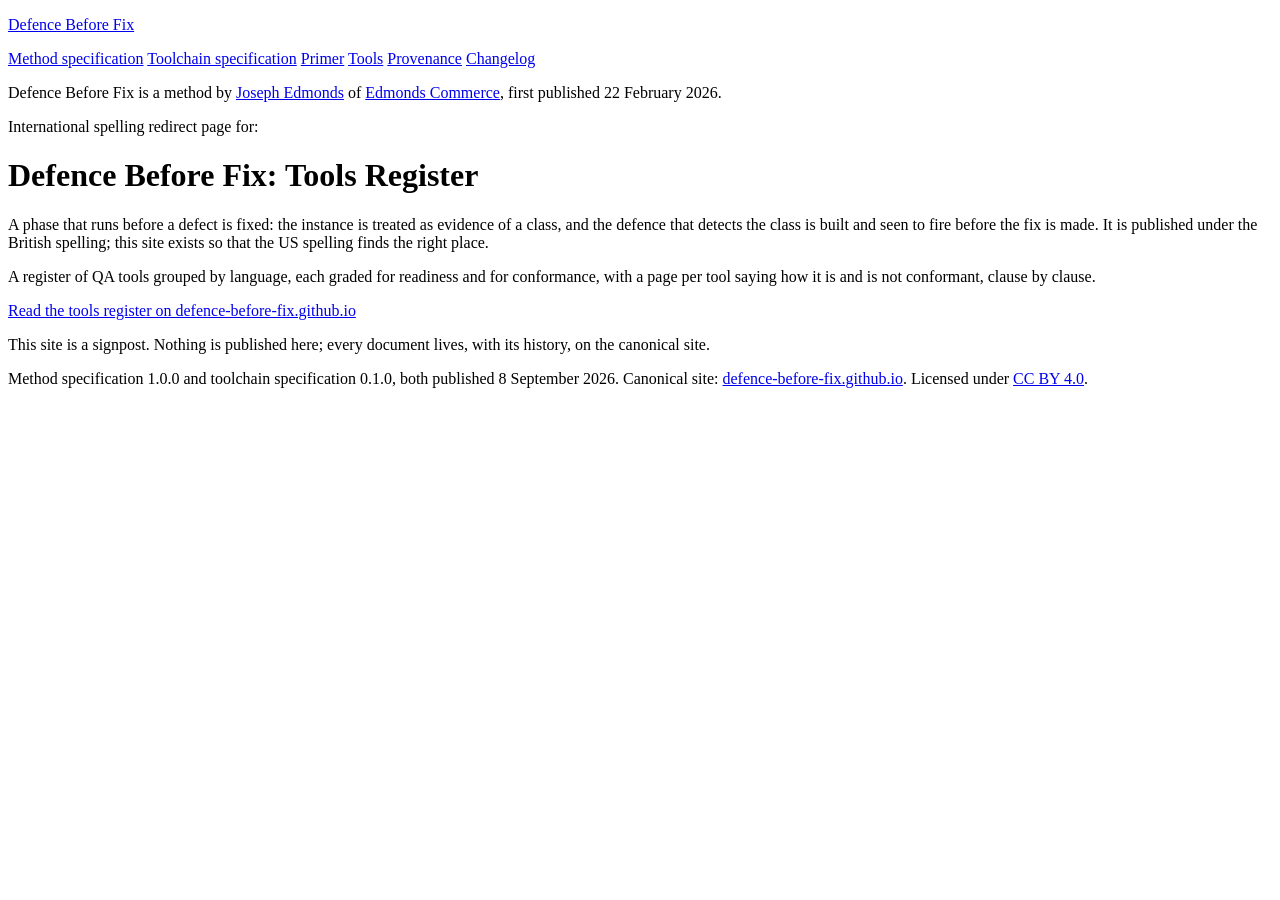
==== commit affb77ad: "Signpost pages: "International spelling redirect page for:" above the document heading; byline rewor" ====
--- a/tools/index.html
+++ b/tools/index.html
@@ -4,7 +4,7 @@
   <meta charset="utf-8">
   <meta name="viewport" content="width=device-width, initial-scale=1">
   <meta name="color-scheme" content="light dark">
-  <title>Defense Before Fix (US spelling): the tools register</title>
+  <title>International spelling redirect page for: Defence Before Fix: Tools Register</title>
   <link rel="canonical" href="https://defence-before-fix.github.io/tools/">
   <link rel="stylesheet" href="https://defence-before-fix.github.io/assets/css/site.css">
 </head>
@@ -19,13 +19,14 @@
       <a href="https://defence-before-fix.github.io/PROVENANCE.html">Provenance</a>
       <a href="https://defence-before-fix.github.io/CHANGELOG.html">Changelog</a>
     </nav>
-    <p class="site-byline">The US spelling of Defence Before Fix, a method by
+    <p class="site-byline">Defence Before Fix is a method by
       <a href="https://ltscommerce.dev">Joseph Edmonds</a> of
-      <a href="https://edmondscommerce.co.uk">Edmonds Commerce</a>. First published 22 February 2026.</p>
+      <a href="https://edmondscommerce.co.uk">Edmonds Commerce</a>, first published 22 February 2026.</p>
   </header>
   <main>
     <div class="disambiguation">
-      <h1>The tools register</h1>
+      <p class="site-byline">International spelling redirect page for:</p>
+      <h1>Defence Before Fix: Tools Register</h1>
       <p>A phase that runs before a defect is fixed: the instance is treated as evidence of a class, and the defence that detects the class is built and seen to fire before the fix is made. It is published under the British spelling; this site exists so that the
         US spelling finds the right place.</p>
       <p>A register of QA tools grouped by language, each graded for readiness and for conformance, with a page per tool saying how it is and is not conformant, clause by clause.</p>
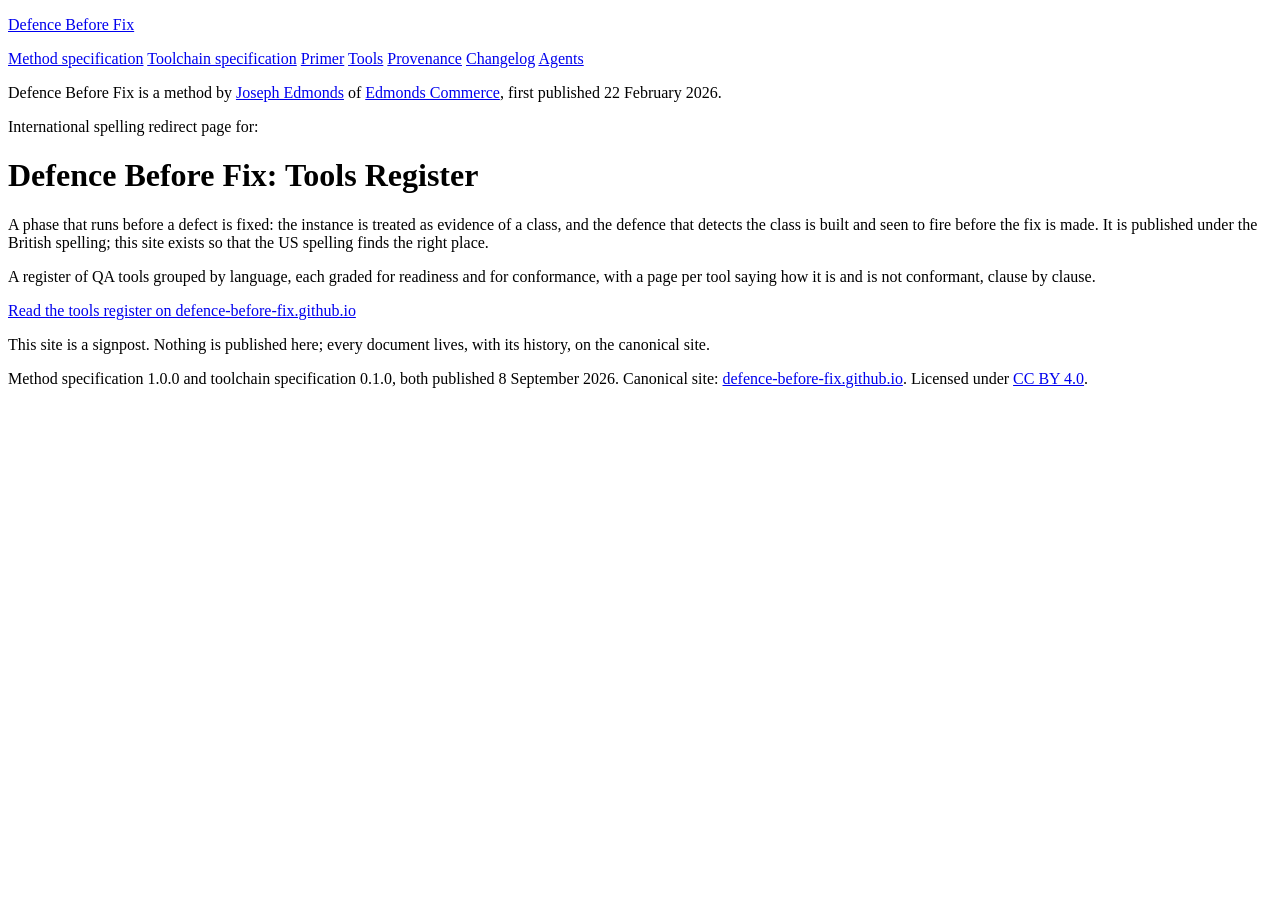
==== commit 4ce48bec: "Raw-markdown signposts for the agent prompt and llms.txt" ====
--- a/tools/index.html
+++ b/tools/index.html
@@ -18,6 +18,7 @@
       <a href="https://defence-before-fix.github.io/tools/">Tools</a>
       <a href="https://defence-before-fix.github.io/PROVENANCE.html">Provenance</a>
       <a href="https://defence-before-fix.github.io/CHANGELOG.html">Changelog</a>
+      <a href="https://defence-before-fix.github.io/defence-before-fix-project-prompt.md">Agents</a>
     </nav>
     <p class="site-byline">Defence Before Fix is a method by
       <a href="https://ltscommerce.dev">Joseph Edmonds</a> of
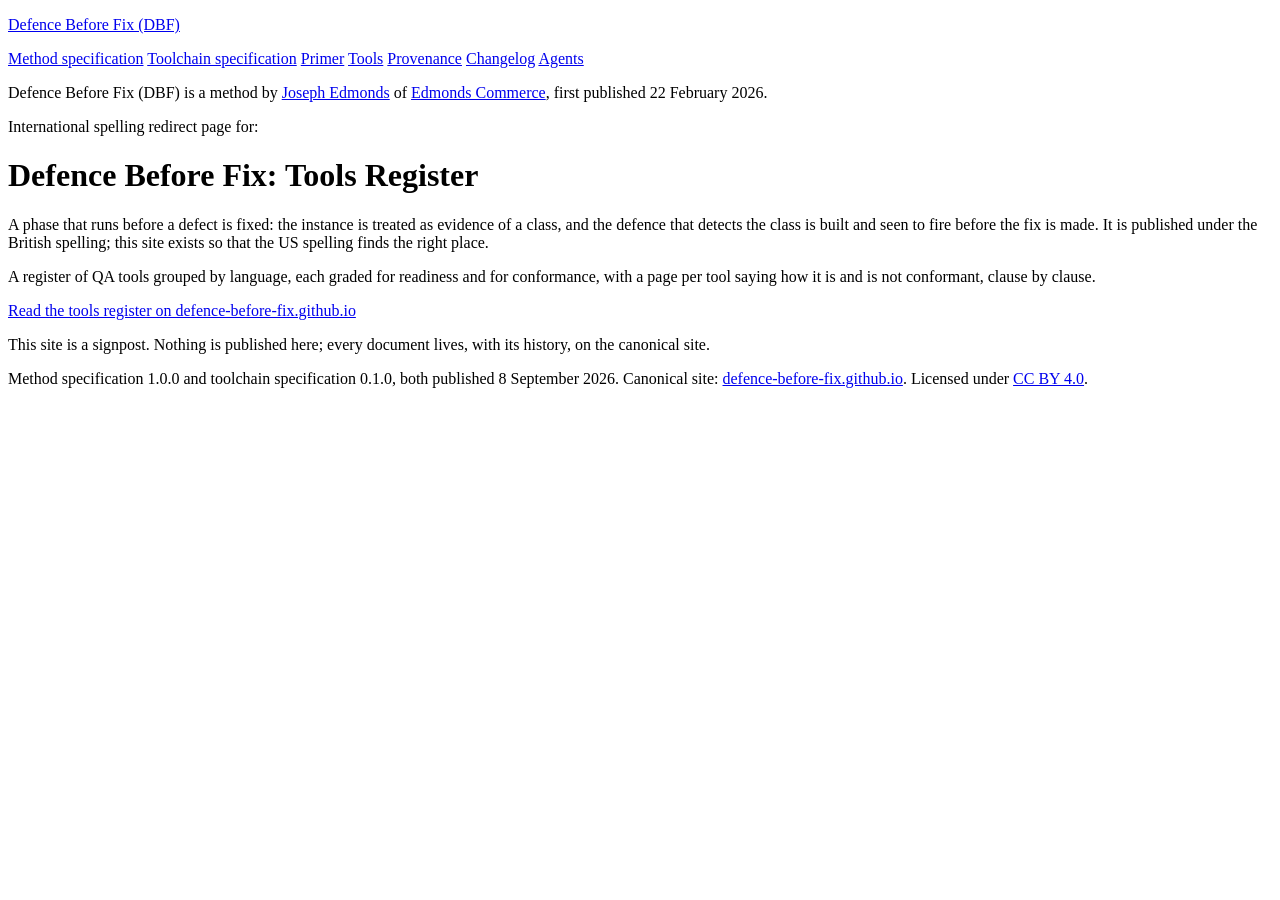
==== commit ff0ce85b: "Carry the DBF short form" ====
--- a/tools/index.html
+++ b/tools/index.html
@@ -10,7 +10,7 @@
 </head>
 <body>
   <header class="site-header">
-    <p class="site-title"><a href="https://defence-before-fix.github.io/">Defence Before Fix</a></p>
+    <p class="site-title"><a href="https://defence-before-fix.github.io/">Defence Before Fix (DBF)</a></p>
     <nav aria-label="Canonical site">
       <a href="https://defence-before-fix.github.io/SPEC.html">Method specification</a>
       <a href="https://defence-before-fix.github.io/TOOLING-SPEC.html">Toolchain specification</a>
@@ -20,7 +20,7 @@
       <a href="https://defence-before-fix.github.io/CHANGELOG.html">Changelog</a>
       <a href="https://defence-before-fix.github.io/defence-before-fix-project-prompt.md">Agents</a>
     </nav>
-    <p class="site-byline">Defence Before Fix is a method by
+    <p class="site-byline">Defence Before Fix (DBF) is a method by
       <a href="https://ltscommerce.dev">Joseph Edmonds</a> of
       <a href="https://edmondscommerce.co.uk">Edmonds Commerce</a>, first published 22 February 2026.</p>
   </header>
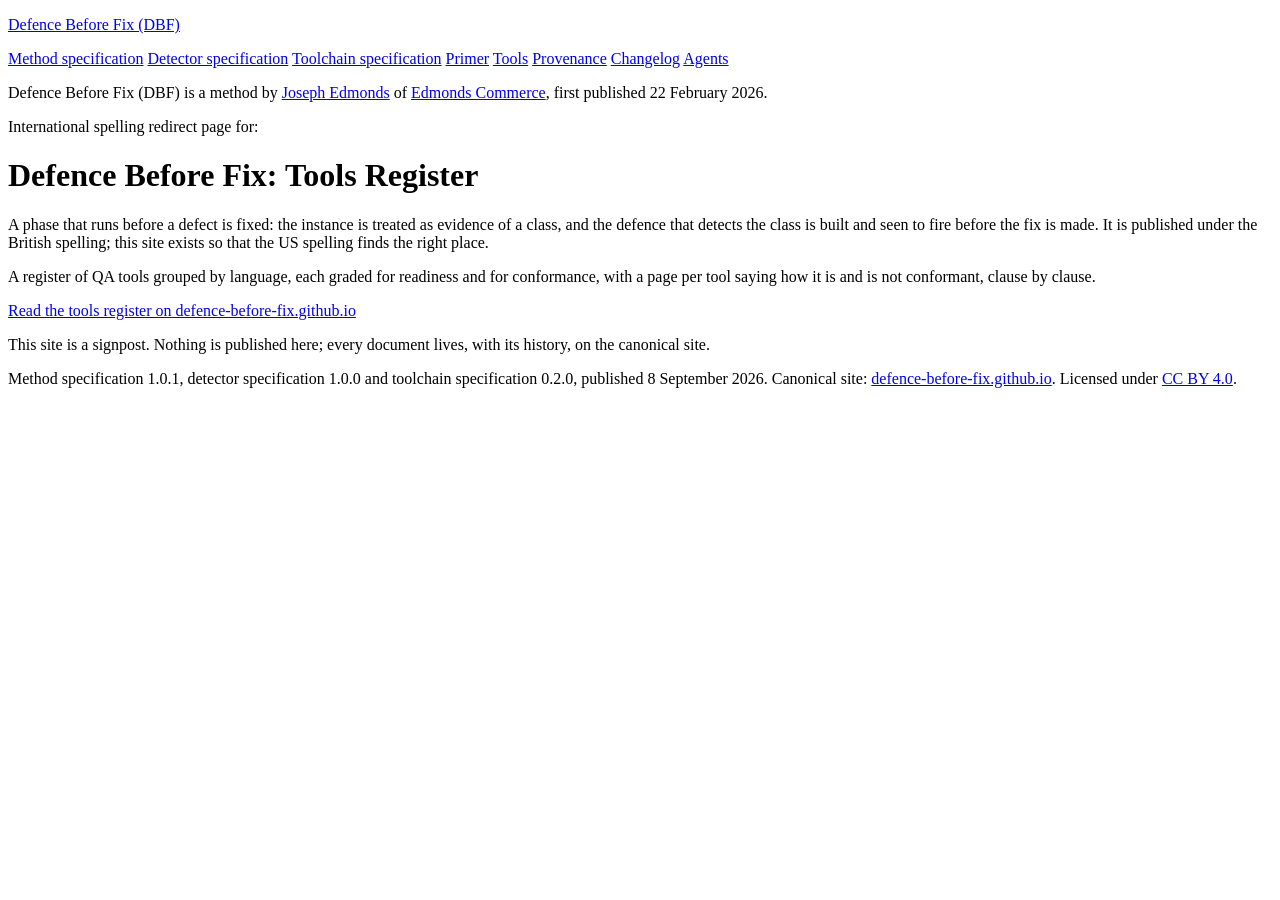
==== commit 27d90438: "Signpost pages for three specifications: DETECTOR-SPEC.html added, footer names the detector version" ====
--- a/tools/index.html
+++ b/tools/index.html
@@ -13,6 +13,7 @@
     <p class="site-title"><a href="https://defence-before-fix.github.io/">Defence Before Fix (DBF)</a></p>
     <nav aria-label="Canonical site">
       <a href="https://defence-before-fix.github.io/SPEC.html">Method specification</a>
+      <a href="https://defence-before-fix.github.io/DETECTOR-SPEC.html">Detector specification</a>
       <a href="https://defence-before-fix.github.io/TOOLING-SPEC.html">Toolchain specification</a>
       <a href="https://defence-before-fix.github.io/PRIMER.html">Primer</a>
       <a href="https://defence-before-fix.github.io/tools/">Tools</a>
@@ -37,8 +38,9 @@
     </div>
   </main>
   <footer class="site-footer">
-    <p>Method specification 1.0.0 and toolchain specification 0.1.0, both published
-      8 September 2026. Canonical site: <a href="https://defence-before-fix.github.io/">defence-before-fix.github.io</a>.
+    <p>Method specification 1.0.1, detector specification 1.0.0 and toolchain
+      specification 0.2.0, published 8 September 2026.
+      Canonical site: <a href="https://defence-before-fix.github.io/">defence-before-fix.github.io</a>.
       Licensed under <a href="https://creativecommons.org/licenses/by/4.0/">CC BY 4.0</a>.</p>
   </footer>
 </body>
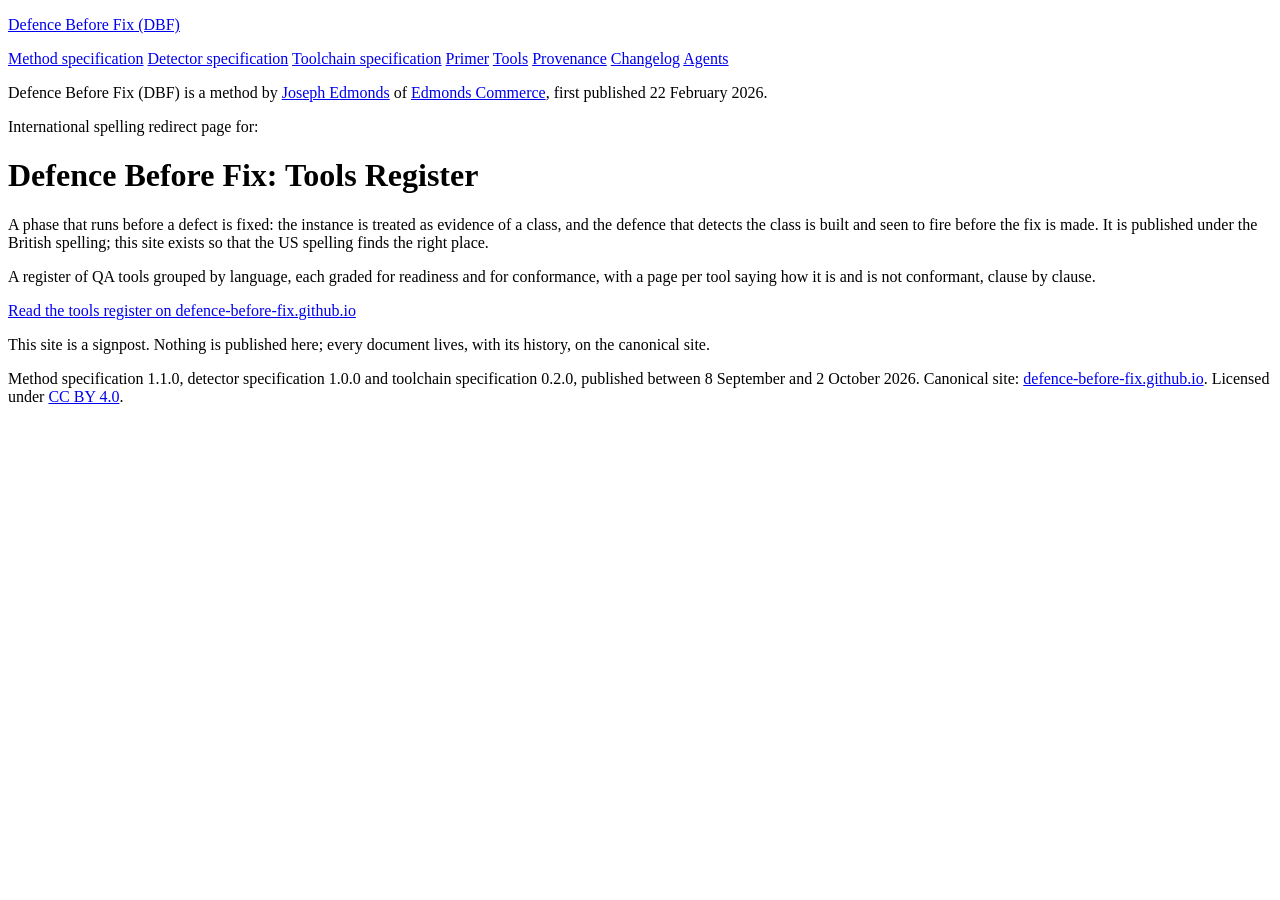
==== commit 30ac2e5a: "Regenerate from canonical site metadata" ====
--- a/tools/index.html
+++ b/tools/index.html
@@ -38,8 +38,8 @@
     </div>
   </main>
   <footer class="site-footer">
-    <p>Method specification 1.0.1, detector specification 1.0.0 and toolchain
-      specification 0.2.0, published 8 September 2026.
+    <p>Method specification 1.1.0, detector specification 1.0.0 and toolchain
+      specification 0.2.0, published between 8 September and 2 October 2026.
       Canonical site: <a href="https://defence-before-fix.github.io/">defence-before-fix.github.io</a>.
       Licensed under <a href="https://creativecommons.org/licenses/by/4.0/">CC BY 4.0</a>.</p>
   </footer>
